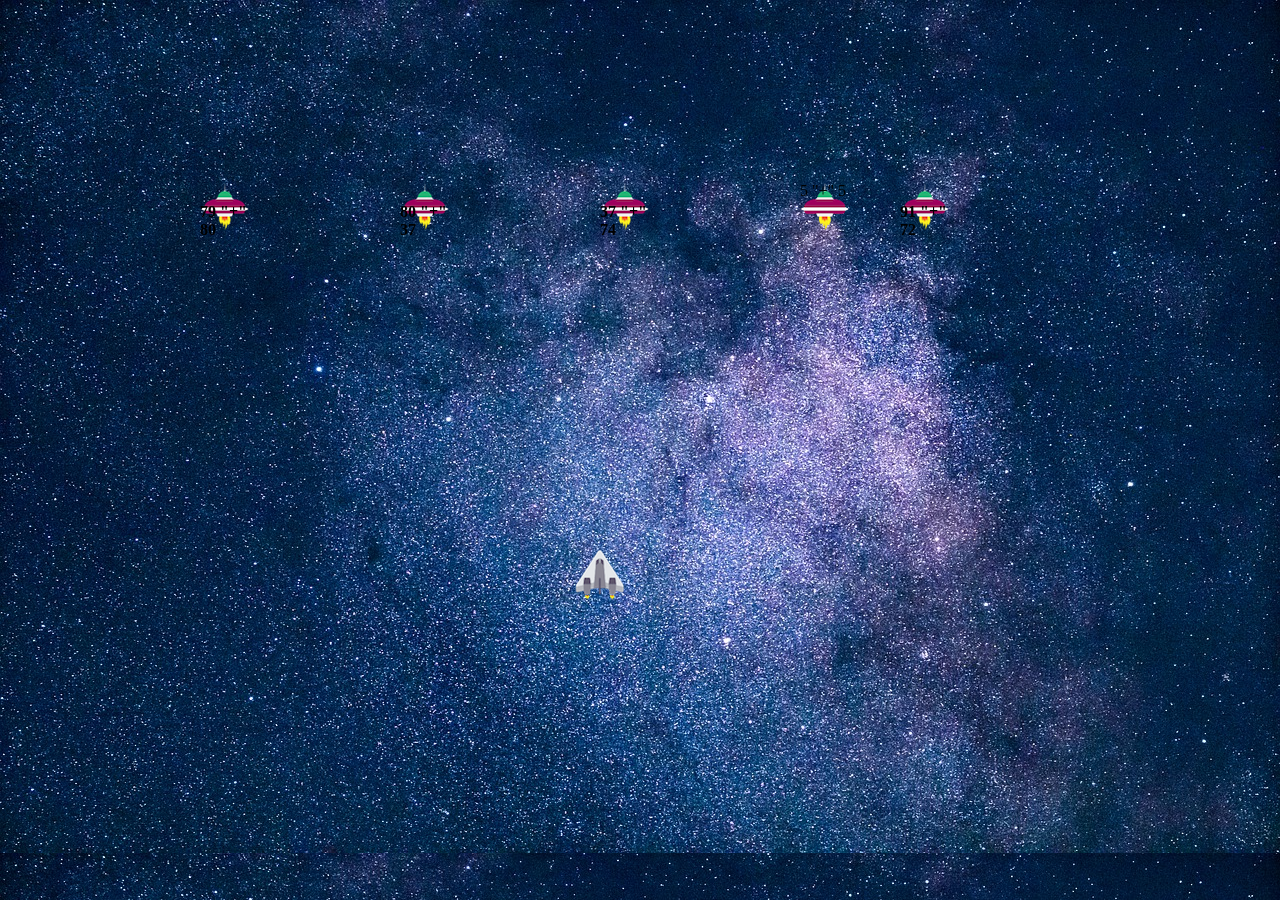
==== 001/index.html @ b41abebe "Add files via upload" ====
<!DOCTYPE html>
<html lang="en">
<head>
    <title>Space Invaders</title>
    <link rel="stylesheet" href="style.css">
    <meta content="text/html;charset=utf-8" http-equiv="Content-Type">
    <meta content="utf-8" http-equiv="encoding">
</head>
<body>
    <!--
        1. HTML
        2. CSS
        3. div.background 1200x800
        4. div.hero 50x50
        5. move left / right (bonus: move up/down)  (bonus: move hero with mouse)
        6. fire 17x47
        7. game loop
        8. div.enemy
        9. enemy objects / enemy movement
        10. collision detection
    -->
    <div id="background">
        <div id="hero"></div>
        <div id="missiles"></div>
        <div id="enemies"></div>
    </div>

    <script>
        var hero = {
            left: 575,
            top: 500
        };

        var missiles = [];

        var enemies = [
            // { left: 200, top: 100 },
            // { left: 300, top: 100 },
            // { left: 400, top: 100 },
            // { left: 500, top: 100 },
            // { left: 600, top: 100 },
            // { left: 700, top: 100 },
            // { left: 800, top: 100 },
            // { left: 900, top: 100 },
            { left: 200, top: 175 },
            // { left: 300, top: 175 },
            { left: 400, top: 175 },
            // { left: 500, top: 175 },
            { left: 600, top: 175 },
            // { left: 700, top: 175 },
            { left: 800, top: 175 },
            { left: 900, top: 175 }
        ];
        

        document.onkeydown = function(e) {
            if (e.keyCode === 37) {
                // Left
                console.log("Left key is pressed");
                hero.left = hero.left - 10;
            }
            if (e.keyCode === 39) {
                // Right
                console.log("right key is pressed");
                hero.left = hero.left + 10;
            }
            if (e.keyCode === 32) {
                // Spacebar (fire)
                missiles.push({
                    left: hero.left + 20,
                    top: hero.top - 20 
                });
                drawMissiles()
            }
            drawHero();
        }


        function drawHero() {
            document.getElementById('hero').style.left = hero.left + 'px';
            document.getElementById('hero').style.top = hero.top + 'px';
        }

        function drawMissiles() {
            // console.log(missiles.length, "<-");
            document.getElementById('missiles').innerHTML = ""
            for(var i = 0 ; i < missiles.length ; i++ ) {
                document.getElementById('missiles').innerHTML += `<div class='missile1' style='left:${missiles[i].left}px; top:${missiles[i].top}px'></div>`;
            }
        }

        function moveMissiles() {
            for(var i = 0 ; i < missiles.length ; i++ ) {
                missiles[i].top = missiles[i].top - 8
            }
        }

        
        var rv1 = Math.floor(Math.random() * 100);
        var rv2 = Math.floor(Math.random() * 100);

        var rv3 = Math.floor(Math.random() * 100);
        var rv4 = Math.floor(Math.random() * 100);

        var rv5 = Math.floor(Math.random() * 100);
        var rv6 = Math.floor(Math.random() * 100);


        var rv7 = Math.floor(Math.random() * 100);
        var rv8 = Math.floor(Math.random() * 100);

        var arr = [rv1,rv2,rv3,rv4,rv5, rv6, rv7, rv8];
        var num1 = 10;
        var nx = 0;
        var ny = 0;
        var sum2 = "0000000";
        var temp = 0;

        function drawEnemies() {
            // console.log(nx,ny);
            // enemies[3].innerHTML = "`<div class='enemy' style='left:${enemies[3].left}px; top:${enemies[3].top}px'>  </div>`";
            document.getElementById('enemies').innerHTML = ""
            for(var i = 0 ; i < enemies.length ; i++ ) {  
                console.log("drawing enemies");
                if (i != 3){
                    document.getElementById('enemies').innerHTML += `<div class='enemy' style='left:${enemies[i].left}px; top:${enemies[i].top}px'> <h4> ${arr[i]} "+" ${arr[i+1]} </h4> </div>`;
                }
                else{
                    document.getElementById('enemies').innerHTML += `<div class='enemy' style='left:${enemies[i].left}px; top:${enemies[i].top}px'>  </div>`;
                    temp = i;
                }
            }
            // var temp;

            nx = 0; //
            ny = 0;
                                        // console.log(nx, ny, "temp = ", enemies[temp]);
            for(var i = 0; i < num1; i++)
            {
                // console.log(nx, ny, "temp = ", enemies[temp]);
                if (nx + ny === num1){
                    // console.log("check 1");
                    document.getElementById('enemies').innerHTML += `<div class='enemy' style='left:${enemies[temp].left}px; top:${enemies[temp].top}px'> ${nx} "+" ${ny} </div>`;
                }
              
                if ( (nx + ny) > num1 && nx + ny != num1)
                    return;

                nx += 1;
                ny += 1;
            }

            
            
            }

        // }

        function moveEnemies() {
            for(var i = 0 ; i < enemies.length ; i++ ) {
                enemies[i].top = enemies[i].top + 1;
            }
        }

        var hit = 0;
        var miss = 0;
        function collisionDetection() {
            // 
                for (var missile = 0; missile < missiles.length; missile++) {
                    // HITTTTTTTTT
                    if (  missiles[missile].left >= enemies[3].left  &&
                          missiles[missile].left <= (enemies[3].left + 50)  &&
                          missiles[missile].top <= (enemies[3].top + 50)  &&
                          missiles[missile].top >= enemies[3].top 
                        
                        )// && ((nx + ny) === num1)
                        { 
                        enemies.splice(3, 1);
                        missiles.splice(missile, 1);
                        hit += 1;
                        console.log("hit correct", hit);
                        }
                        // MISSSSSSSSSSSSSSS
                }
                
                for (var enemy = 0; enemy < enemies.length; enemy++) {
                    for (var missile = 0; missile < missiles.length; missile++)
                        {   if  (missiles[missile].left >= enemies[enemy].left  &&
                                missiles[missile].left <= (enemies[enemy].left + 50)  &&
                                missiles[missile].top <= (enemies[enemy].top + 50)  &&
                                missiles[missile].top >= enemies[enemy].top )
                        
                        {                            
                            enemies.splice(enemy, 1);
                            missiles.splice(missile, 1);
                            miss += 1;
                            console.log("miss correct", miss);
                            alert("Miss alert! LOSER ASSHILE");
                        }
            }
        }
    }
        // document.getElementById('enemies').innerHTML += `<h6> kk </h6>`;


        function gameLoop() {
            console.log("Hi");
            setTimeout(gameLoop, 100)
            moveMissiles();
            drawMissiles();
            moveEnemies();
            drawEnemies();
            collisionDetection();
        }
        
        gameLoop()

    </script>
</body>
</html>
---- 001/style.css ----
div#background {
    width: 1200px;
    height: 800px;
    background-image: url('assets/milky-way-5295160_1280.jpg');
    position: absolute;
    /* background-size: auto; */
    /* background-size: 100% 100%; */
    /* background-repeat: no-repeat; */

    /* width: 100%;
    height: auto; */




    position: fixed; 
    top: 0; 
    left: 0; 
	
    /* Preserve aspet ratio */
    min-width: 100%;
    min-height: 100%;



}

div#hero {
    width: 50px;
    height: 50px;
    background-image: url('assets/hero.png');
    position: absolute;
    left: 575px;
    top: 500px; 
    margin: auto;
    max-width: 900px;      
    margin-top: 50px;

    margin-bottom: 50px;
}

div#missiles {
    width: 1200px;
    height: 800px;
    position: absolute;
}

div.missile1 {
    width: 10px;
    height: 28px;
    background-image: url('assets/missile1.png');
    position: absolute;
}

div#enemies {
    width: 1200px;
    height: 800px;
    position: absolute;
}

div.enemy {
    width: 50px;
    height: 50px;
    background-image: url('assets/enemy.png');
    position: absolute;
}
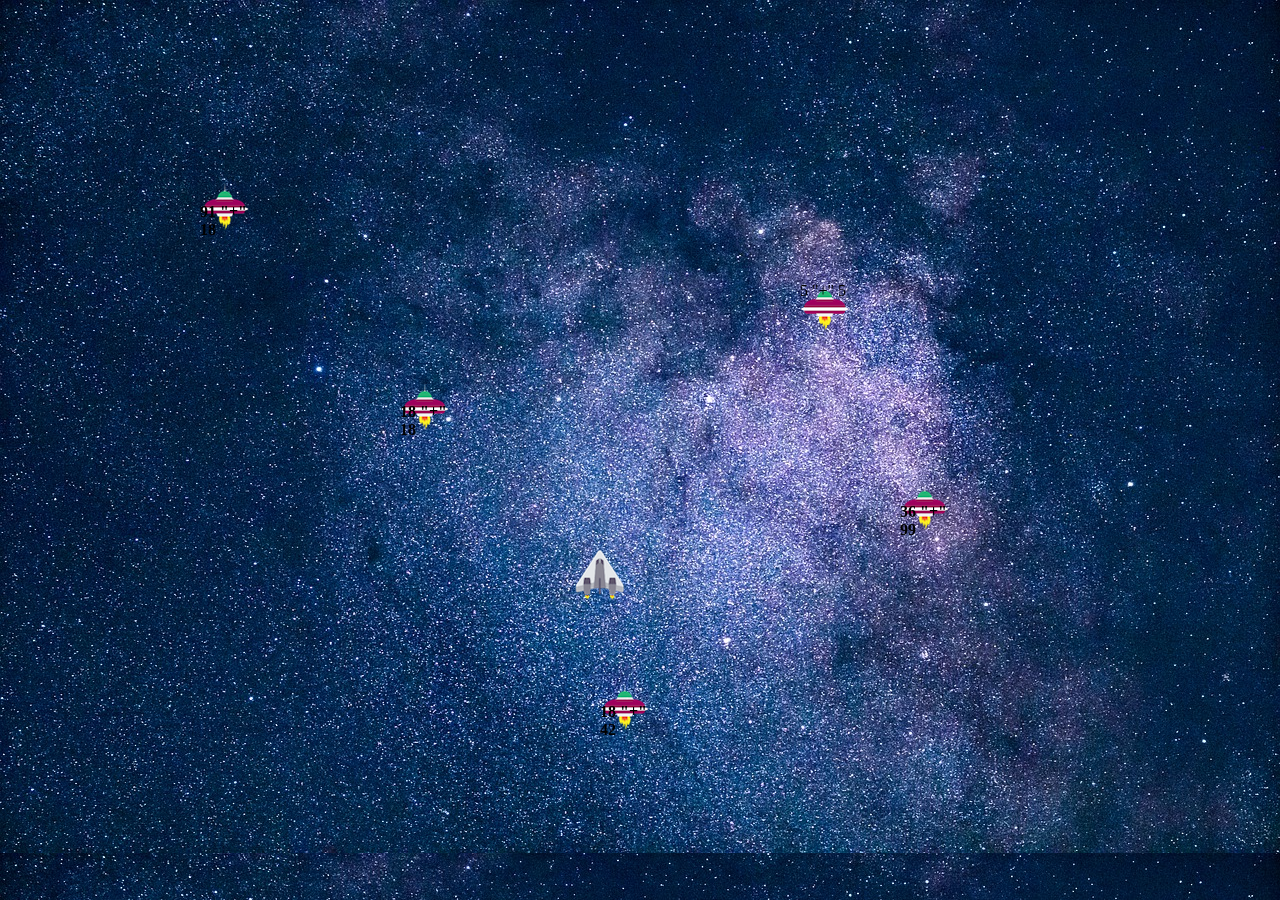
==== commit af5de980: "Add files via upload" ====
--- a/001/index.html
+++ b/001/index.html
@@ -34,22 +34,29 @@
         var missiles = [];
 
         var enemies = [
-            // { left: 200, top: 100 },
-            // { left: 300, top: 100 },
-            // { left: 400, top: 100 },
-            // { left: 500, top: 100 },
-            // { left: 600, top: 100 },
-            // { left: 700, top: 100 },
-            // { left: 800, top: 100 },
-            // { left: 900, top: 100 },
+
             { left: 200, top: 175 },
             // { left: 300, top: 175 },
-            { left: 400, top: 175 },
+            { left: 400, top: 375 },
             // { left: 500, top: 175 },
-            { left: 600, top: 175 },
+            { left: 600, top: 675 },
             // { left: 700, top: 175 },
-            { left: 800, top: 175 },
-            { left: 900, top: 175 }
+            { left: 800, top: 275 },
+            { left: 900, top: 475 }
+        ];
+
+
+
+        var enemies1 = [
+        
+            { left: 200, top: 75 },
+            // { left: 300, top: 175 },
+            { left: 400, top: 75 },
+            // { left: 500, top: 175 },
+            { left: 600, top: 775 },
+            // { left: 700, top: 175 },
+            { left: 800, top: 375 },
+            { left: 900, top: 375 }
         ];
         
 
@@ -87,6 +94,7 @@
             for(var i = 0 ; i < missiles.length ; i++ ) {
                 document.getElementById('missiles').innerHTML += `<div class='missile1' style='left:${missiles[i].left}px; top:${missiles[i].top}px'></div>`;
             }
+            console.log("DWW")
         }
 
         function moveMissiles() {
@@ -121,20 +129,19 @@
             // enemies[3].innerHTML = "`<div class='enemy' style='left:${enemies[3].left}px; top:${enemies[3].top}px'>  </div>`";
             document.getElementById('enemies').innerHTML = ""
             for(var i = 0 ; i < enemies.length ; i++ ) {  
-                console.log("drawing enemies");
-                if (i != 3){
-                    document.getElementById('enemies').innerHTML += `<div class='enemy' style='left:${enemies[i].left}px; top:${enemies[i].top}px'> <h4> ${arr[i]} "+" ${arr[i+1]} </h4> </div>`;
-                }
-                else{
-                    document.getElementById('enemies').innerHTML += `<div class='enemy' style='left:${enemies[i].left}px; top:${enemies[i].top}px'>  </div>`;
-                    temp = i;
-                }
+                    console.log("drawing enemies");
+                    if (i != 3){
+                        document.getElementById('enemies').innerHTML += `<div class='enemy' style='left:${enemies[i].left}px; top:${enemies[i].top}px'> <h4> ${arr[i]} "+" ${arr[i+1]} </h4> </div>`;
+                    }
+                    else{
+                        document.getElementById('enemies').innerHTML += `<div class='enemy' style='left:${enemies[i].left}px; top:${enemies[i].top}px'>  </div>`;
+                        temp = i;
+                    }
             }
             // var temp;
-
             nx = 0; //
             ny = 0;
-                                        // console.log(nx, ny, "temp = ", enemies[temp]);
+            // calculatind a + b, calculating a and b, for correct enemy which has good score, which is 3, by choice.
             for(var i = 0; i < num1; i++)
             {
                 // console.log(nx, ny, "temp = ", enemies[temp]);
@@ -142,18 +149,13 @@
                     // console.log("check 1");
                     document.getElementById('enemies').innerHTML += `<div class='enemy' style='left:${enemies[temp].left}px; top:${enemies[temp].top}px'> ${nx} "+" ${ny} </div>`;
                 }
-              
                 if ( (nx + ny) > num1 && nx + ny != num1)
                     return;
-
                 nx += 1;
                 ny += 1;
             }
-
-            
-            
-            }
-
+        }   
+    
         // }
 
         function moveEnemies() {
@@ -179,10 +181,13 @@
                         missiles.splice(missile, 1);
                         hit += 1;
                         console.log("hit correct", hit);
+                        window.location.href = "level2.html";
                         }
-                        // MISSSSSSSSSSSSSSS
+                    
+                        
                 }
                 
+                    // MISSSSSSSSSSSSSSS
                 for (var enemy = 0; enemy < enemies.length; enemy++) {
                     for (var missile = 0; missile < missiles.length; missile++)
                         {   if  (missiles[missile].left >= enemies[enemy].left  &&
@@ -195,7 +200,16 @@
                             missiles.splice(missile, 1);
                             miss += 1;
                             console.log("miss correct", miss);
-                            alert("Miss alert! LOSER ASSHILE");
+                            alert("Miss alert! LOSER ASSHILE");ssss
+                           //setTimeout("pageRedirect()", 10);
+                            alert("GAME OVER FACK U");
+                            //window.location.replace("http://level2.html");
+                            window.location.href = "level2.html";
+                                // throw new Error("Something went badly wrong!");
+
+                           // console.log("going in game loop");
+                            //return;
+                           // gameLoop();
                         }
             }
         }
@@ -204,16 +218,34 @@
 
 
         function gameLoop() {
-            console.log("Hi");
-            setTimeout(gameLoop, 100)
+            console.log("function call");
+           // for (var i = 0; i < 10; i++){}
+            setTimeout(gameLoop, 100);
             moveMissiles();
             drawMissiles();
             moveEnemies();
             drawEnemies();
             collisionDetection();
-        }
-        
-        gameLoop()
+            
+
+           // gameLoop();
+        }
+
+
+        function pageRedirect() {
+
+            //window.location.replace("level2.html");
+            window.location.href = "level2.html";
+    
+        }      
+    
+        
+        
+        gameLoop();
+        //window.location.href = "level2.html";
+        //setTimeout("pageRedirect()", 100);
+        console.log("throw weeror");
+        //alert("game_end");
 
     </script>
 </body>
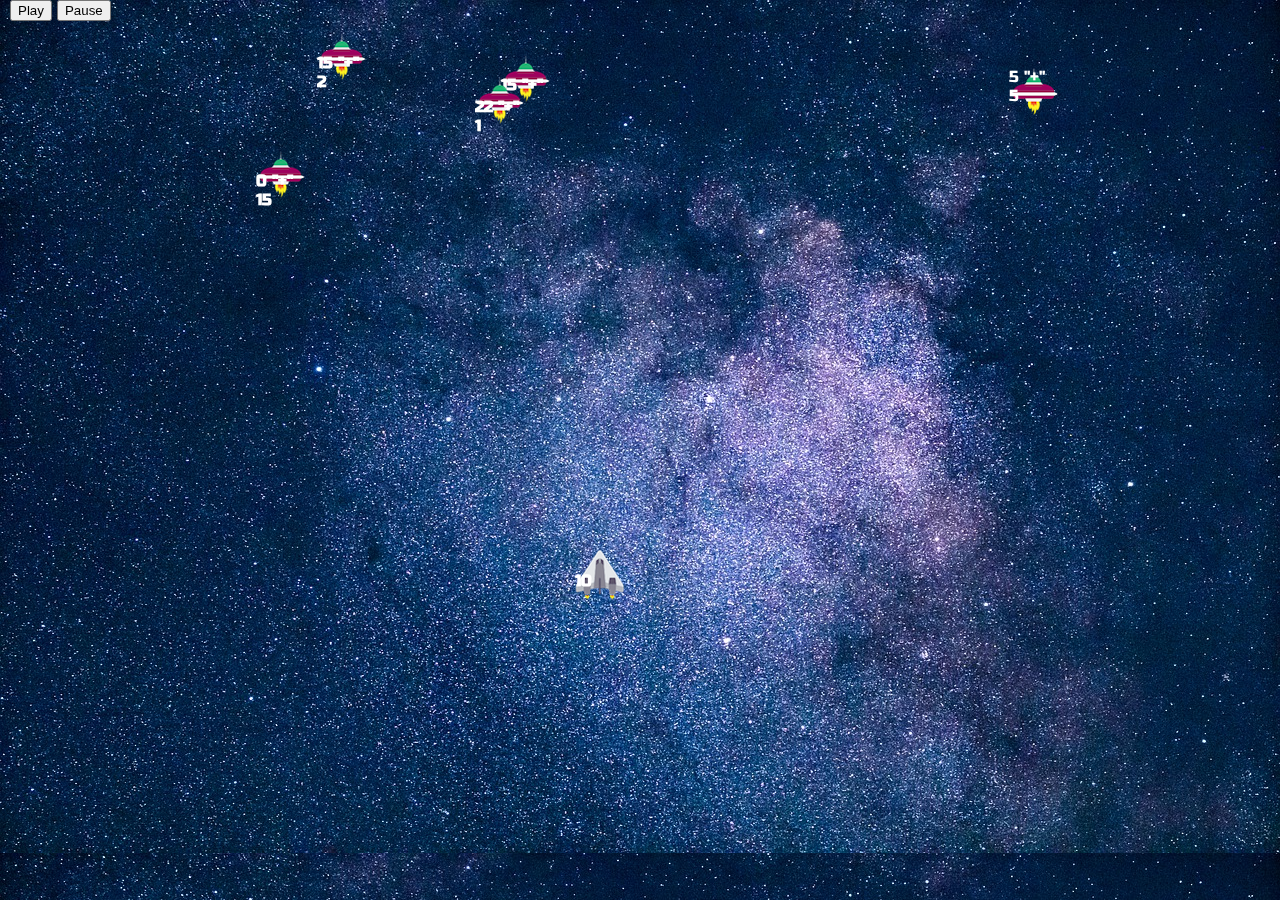
==== commit 18787d0a: "Add files via upload" ====
--- a/001/index.html
+++ b/001/index.html
@@ -1,3 +1,4 @@
+
 <!DOCTYPE html>
 <html lang="en">
 <head>
@@ -5,8 +6,10 @@
     <link rel="stylesheet" href="style.css">
     <meta content="text/html;charset=utf-8" http-equiv="Content-Type">
     <meta content="utf-8" http-equiv="encoding">
+    <link href="https://fonts.googleapis.com/css?family=DM+Serif+Text|Russo+One&display=swap" rel="stylesheet">
+    <script src="Javscript/index.js"></script>
 </head>
-<body>
+
     <!--
         1. HTML
         2. CSS
@@ -19,234 +22,28 @@
         9. enemy objects / enemy movement
         10. collision detection
     -->
+
+    <body class = "xtc">  
+
     <div id="background">
         <div id="hero"></div>
         <div id="missiles"></div>
         <div id="enemies"></div>
+        <div id="hit"></div>
+        <div id = "miss"></div>
+
+
+        <div>
+            <iframe id="myAud" width="5" height="5" src="https://www.youtube.com/embed/J0BPoofmPkw?rel=0&autoplay=1" frameborder="0" allow="accelerometer; autoplay; encrypted-media; gyroscope; picture-in-picture" allowfullscreen></iframe>
+            <button type="button" onclick="playAudio()">Play</button>
+            <button id="stop" type="button" onclick="pauseAudio()">Pause</button>
+        </div>
     </div>
 
+
     <script>
-        var hero = {
-            left: 575,
-            top: 500
-        };
+        document.getElementById('hero').innerHTML += `<h4> ${num1} </h4>`;
+    </script>
 
-        var missiles = [];
-
-        var enemies = [
-
-            { left: 200, top: 175 },
-            // { left: 300, top: 175 },
-            { left: 400, top: 375 },
-            // { left: 500, top: 175 },
-            { left: 600, top: 675 },
-            // { left: 700, top: 175 },
-            { left: 800, top: 275 },
-            { left: 900, top: 475 }
-        ];
-
-
-
-        var enemies1 = [
-        
-            { left: 200, top: 75 },
-            // { left: 300, top: 175 },
-            { left: 400, top: 75 },
-            // { left: 500, top: 175 },
-            { left: 600, top: 775 },
-            // { left: 700, top: 175 },
-            { left: 800, top: 375 },
-            { left: 900, top: 375 }
-        ];
-        
-
-        document.onkeydown = function(e) {
-            if (e.keyCode === 37) {
-                // Left
-                console.log("Left key is pressed");
-                hero.left = hero.left - 10;
-            }
-            if (e.keyCode === 39) {
-                // Right
-                console.log("right key is pressed");
-                hero.left = hero.left + 10;
-            }
-            if (e.keyCode === 32) {
-                // Spacebar (fire)
-                missiles.push({
-                    left: hero.left + 20,
-                    top: hero.top - 20 
-                });
-                drawMissiles()
-            }
-            drawHero();
-        }
-
-
-        function drawHero() {
-            document.getElementById('hero').style.left = hero.left + 'px';
-            document.getElementById('hero').style.top = hero.top + 'px';
-        }
-
-        function drawMissiles() {
-            // console.log(missiles.length, "<-");
-            document.getElementById('missiles').innerHTML = ""
-            for(var i = 0 ; i < missiles.length ; i++ ) {
-                document.getElementById('missiles').innerHTML += `<div class='missile1' style='left:${missiles[i].left}px; top:${missiles[i].top}px'></div>`;
-            }
-            console.log("DWW")
-        }
-
-        function moveMissiles() {
-            for(var i = 0 ; i < missiles.length ; i++ ) {
-                missiles[i].top = missiles[i].top - 8
-            }
-        }
-
-        
-        var rv1 = Math.floor(Math.random() * 100);
-        var rv2 = Math.floor(Math.random() * 100);
-
-        var rv3 = Math.floor(Math.random() * 100);
-        var rv4 = Math.floor(Math.random() * 100);
-
-        var rv5 = Math.floor(Math.random() * 100);
-        var rv6 = Math.floor(Math.random() * 100);
-
-
-        var rv7 = Math.floor(Math.random() * 100);
-        var rv8 = Math.floor(Math.random() * 100);
-
-        var arr = [rv1,rv2,rv3,rv4,rv5, rv6, rv7, rv8];
-        var num1 = 10;
-        var nx = 0;
-        var ny = 0;
-        var sum2 = "0000000";
-        var temp = 0;
-
-        function drawEnemies() {
-            // console.log(nx,ny);
-            // enemies[3].innerHTML = "`<div class='enemy' style='left:${enemies[3].left}px; top:${enemies[3].top}px'>  </div>`";
-            document.getElementById('enemies').innerHTML = ""
-            for(var i = 0 ; i < enemies.length ; i++ ) {  
-                    console.log("drawing enemies");
-                    if (i != 3){
-                        document.getElementById('enemies').innerHTML += `<div class='enemy' style='left:${enemies[i].left}px; top:${enemies[i].top}px'> <h4> ${arr[i]} "+" ${arr[i+1]} </h4> </div>`;
-                    }
-                    else{
-                        document.getElementById('enemies').innerHTML += `<div class='enemy' style='left:${enemies[i].left}px; top:${enemies[i].top}px'>  </div>`;
-                        temp = i;
-                    }
-            }
-            // var temp;
-            nx = 0; //
-            ny = 0;
-            // calculatind a + b, calculating a and b, for correct enemy which has good score, which is 3, by choice.
-            for(var i = 0; i < num1; i++)
-            {
-                // console.log(nx, ny, "temp = ", enemies[temp]);
-                if (nx + ny === num1){
-                    // console.log("check 1");
-                    document.getElementById('enemies').innerHTML += `<div class='enemy' style='left:${enemies[temp].left}px; top:${enemies[temp].top}px'> ${nx} "+" ${ny} </div>`;
-                }
-                if ( (nx + ny) > num1 && nx + ny != num1)
-                    return;
-                nx += 1;
-                ny += 1;
-            }
-        }   
-    
-        // }
-
-        function moveEnemies() {
-            for(var i = 0 ; i < enemies.length ; i++ ) {
-                enemies[i].top = enemies[i].top + 1;
-            }
-        }
-
-        var hit = 0;
-        var miss = 0;
-        function collisionDetection() {
-            // 
-                for (var missile = 0; missile < missiles.length; missile++) {
-                    // HITTTTTTTTT
-                    if (  missiles[missile].left >= enemies[3].left  &&
-                          missiles[missile].left <= (enemies[3].left + 50)  &&
-                          missiles[missile].top <= (enemies[3].top + 50)  &&
-                          missiles[missile].top >= enemies[3].top 
-                        
-                        )// && ((nx + ny) === num1)
-                        { 
-                        enemies.splice(3, 1);
-                        missiles.splice(missile, 1);
-                        hit += 1;
-                        console.log("hit correct", hit);
-                        window.location.href = "level2.html";
-                        }
-                    
-                        
-                }
-                
-                    // MISSSSSSSSSSSSSSS
-                for (var enemy = 0; enemy < enemies.length; enemy++) {
-                    for (var missile = 0; missile < missiles.length; missile++)
-                        {   if  (missiles[missile].left >= enemies[enemy].left  &&
-                                missiles[missile].left <= (enemies[enemy].left + 50)  &&
-                                missiles[missile].top <= (enemies[enemy].top + 50)  &&
-                                missiles[missile].top >= enemies[enemy].top )
-                        
-                        {                            
-                            enemies.splice(enemy, 1);
-                            missiles.splice(missile, 1);
-                            miss += 1;
-                            console.log("miss correct", miss);
-                            alert("Miss alert! LOSER ASSHILE");ssss
-                           //setTimeout("pageRedirect()", 10);
-                            alert("GAME OVER FACK U");
-                            //window.location.replace("http://level2.html");
-                            window.location.href = "level2.html";
-                                // throw new Error("Something went badly wrong!");
-
-                           // console.log("going in game loop");
-                            //return;
-                           // gameLoop();
-                        }
-            }
-        }
-    }
-        // document.getElementById('enemies').innerHTML += `<h6> kk </h6>`;
-
-
-        function gameLoop() {
-            console.log("function call");
-           // for (var i = 0; i < 10; i++){}
-            setTimeout(gameLoop, 100);
-            moveMissiles();
-            drawMissiles();
-            moveEnemies();
-            drawEnemies();
-            collisionDetection();
-            
-
-           // gameLoop();
-        }
-
-
-        function pageRedirect() {
-
-            //window.location.replace("level2.html");
-            window.location.href = "level2.html";
-    
-        }      
-    
-        
-        
-        gameLoop();
-        //window.location.href = "level2.html";
-        //setTimeout("pageRedirect()", 100);
-        console.log("throw weeror");
-        //alert("game_end");
-
-    </script>
 </body>
 </html>--- a/001/style.css
+++ b/001/style.css
@@ -1,16 +1,14 @@
 div#background {
-    width: 1200px;
-    height: 800px;
-    background-image: url('assets/milky-way-5295160_1280.jpg');
-    position: absolute;
+    width: 100px;
+    height: 100px;
+    /* background-image: url('assets/milky-way-5295160_1280.jpg'); */
+    /* position: center; */
     /* background-size: auto; */
     /* background-size: 100% 100%; */
     /* background-repeat: no-repeat; */
 
     /* width: 100%;
     height: auto; */
-
-
 
 
     position: fixed; 
@@ -21,8 +19,18 @@
     min-width: 100%;
     min-height: 100%;
 
+}
 
-
+body{
+    background-image: url('assets/milky-way-5295160_1280.jpg');
+    font-family: 'Russo One', sans-serif;
+    
+    /* color: white; */
+    /* position: ti;  */
+    /* background-size: auto;
+    background-size: 100% 100%;
+    background-repeat: no-repeat;  */
+     /* position: absolute; */
 }
 
 div#hero {
@@ -58,9 +66,55 @@
     position: absolute;
 }
 
+div#form_id{ 
+    margin-top: 100px;
+    width : 1000px;
+    height: 900;
+    /* height : 800px; */
+    margin-right: 100px;
+    margin-left: 100px;
+    /* margin-top: auto; */
+} 
+
+div.para{
+    margin-top: 100px;
+    /* width : 1000px; */
+    /* height: 900; */
+    /* height : 800px; */
+    margin-right: 100px;
+    margin-left: 100px;
+}
+
 div.enemy {
     width: 50px;
     height: 50px;
     background-image: url('assets/enemy.png');
     position: absolute;
-}+}
+
+.navbar{
+    font-family: 'Russo One', sans-serif;
+}
+.xtc{
+    font-family: 'Russo One', sans-serif;
+    color: white;
+}
+
+div#hit {
+    font-family: 'Russo One', sans-serif;
+    color: white;
+    font-size: 20px;
+    position:absolute;
+   top:0;
+   right:0;
+}
+
+div#miss {
+    font-family: 'Russo One', sans-serif;
+    color: white;
+    font-size: 20px;
+    margin-right: 500px;
+    position:absolute;
+    bottom:0;
+    right:-500;
+}
